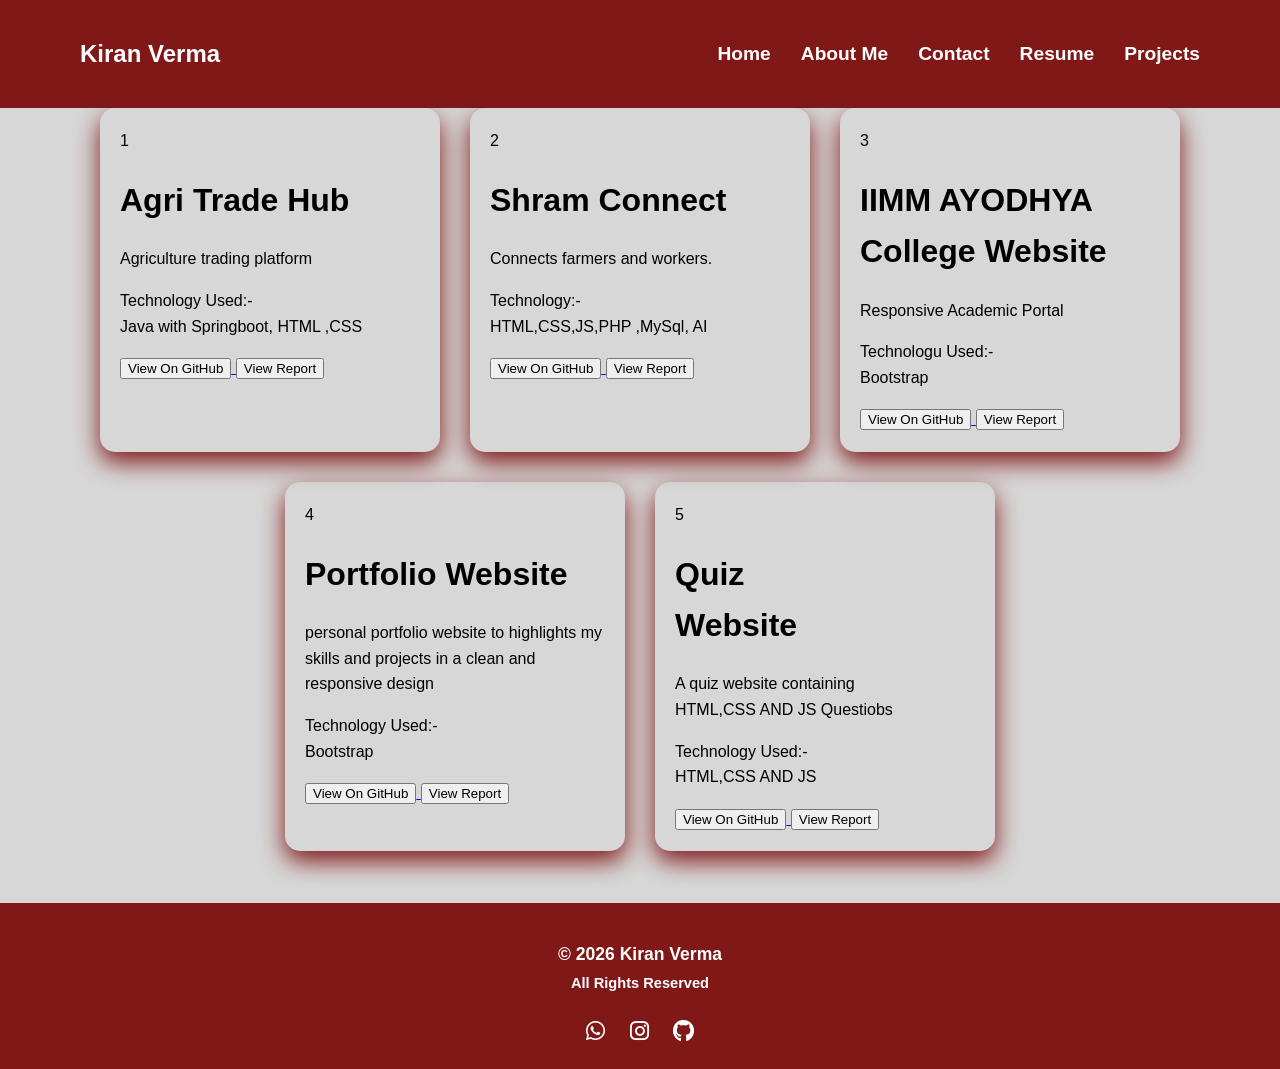
==== Projects.html @ ad4a5501 "A personal portfolio website built using HTML and CSS to showcase skills, projects, and contact info" ====
<!DOCTYPE html>
<html lang="en">

<head>
    <meta charset="UTF-8">
    <meta name="viewport" content="width=device-width>, initial-scale=1.0">
    <title>Portfolio </title>
    <link href="css/style.css" rel="stylesheet" />
    <link rel="stylesheet" href="https://cdnjs.cloudflare.com/ajax/libs/font-awesome/6.6.0/css/all.min.css" />
</head>

<body>
    <div class="container">
        <nav class="nav">
            <div class="nav-container">
                <h2>Kiran Verma</h2>
                <ul>
                    <li><a href="index.html">Home</a></li>
                    <li><a href="about.html">About Me</a></li>
                    <li><a href="#contact-jump">Contact</a></li>
                    <li><a href="Resume.html">Resume</a></li>
                    <li><a href="Projects.html">Projects</a></li>
                </ul>
            </div>
        </nav>
        <div class="project-card">
            <div class="card">
                <div class="card-number">1</div>
                <div class="card-content">
                    <h1>Agri Trade Hub</h1>
                    <p>Agriculture trading platform </p>
                    <p>Technology Used:-<br> Java with Springboot, HTML ,CSS</p>
                    <a href="https://github.com/yourusername/quiz-website" target="_blank">
                        <button>View On GitHub</button>
                    </a>

                    <a href="report.pdf" target="_blank">
                        <button>View Report</button>
                    </a>
                </div>
            </div>
            <div class="card">
                <div class="card-number">2</div>
                <div class="card-content">
                    <h1>Shram Connect</h1>
                    <p>Connects farmers and workers.
                    </p>
                    <p>Technology:-<br>HTML,CSS,JS,PHP ,MySql, AI</p>
                    <a href="https://kiranverma321890-eng.github.io/ShramConnect/" target="_blank">
                        <button>View On GitHub</button>
                    </a>

                    <a href="/Portfolio-Website/shramT.pdf" target="_blank">
                        <button>View Report</button>
                    </a>
                </div>
            </div>

            <div class="card">
                <div class="card-number">3</div>
                <div class="card-content">
                    <h1>IIMM AYODHYA College Website</h1>
                    <p>Responsive Academic Portal</p>
                    <p>Technologu Used:-<br> Bootstrap</p>
                    <a href="https://kiranverma321890-eng.github.io/iimm-college-website/" target="_blank">
                        <button>View On GitHub</button>
                    </a>

                    <a href="/Portfolio-Website/IIMM.pdf" target="_blank">
                        <button>View Report</button>
                    </a>
                </div>
            </div>
            <div class="card">
                <div class="card-number">4</div>
                <div class="card-content">
                    <h1>Portfolio Website</h1>
                    <p>personal portfolio website to highlights my skills and projects in a clean and responsive design</p>
                    <p>Technology Used:-<br> Bootstrap</p>
                    <a href="https://kiranverma321890-eng.github.io/Portfolio-Website/" target="_blank">
                        <button>View On GitHub</button>
                    </a>

                    <a href="/Portfolio-Website/Kiran_Verma_Resume.pdf" target="_blank">
                        <button>View Report</button>
                    </a>
                </div>
            </div>
            <div class="card">
                <div class="card-number">5</div>
                <div class="card-content">
                    <h1>Quiz <br> Website</h1>
                    <p>A quiz website containing <br>HTML,CSS AND JS Questiobs</p>
                    <p>Technology Used:- <br>HTML,CSS AND JS</p>
                    <a href="https://kiranverma321890-eng.github.io/quiz-website/" target="_blank">
                        <button>View On GitHub</button>
                    </a>

                    <a href="/Portfolio-Website/Quiz_Wenbsite.pdf" target="_blank">
                        <button>View Report</button>
                    </a>
                </div>
            </div>
        </div>
    </div>
    <br><br>
    <footer class="footer">
        <h3>&copy; 2026 Kiran Verma<br><small>All Rights Reserved</small></h3>
        <div class="footer-icons">
            <a href="#"><i class="fab fa-whatsapp"></i></a>
            <a href="#"><i class="fab fa-instagram"></i></a>
            <a href="#"><i class="fab fa-github"></i></a>
        </div>
    </footer>

    <script src="js/script.js"></script>
</body>

</html>
---- css/style.css ----
body {
    font-family: Arial, sans-serif;
    background: #d7d7d7;
    line-height: 1.6;
    margin: 0;
    padding: 0;
}

/* CONTAINER */
.container {
    width: 100%;
}

/* NAVBAR */
.nav-container {
    display: flex;
    justify-content: space-between;
    align-items: center;
    width: 100%;
}

.nav-container h2 {
    color: white;
}

.nav {
    display: flex;
    justify-content: space-between;
    align-items: center;
    padding: 15px 80px;
    background-color: #801818;
    position: sticky;
    top: 0;
    z-index: 1000;

}

.nav ul {
    list-style: none;
    display: flex;
    gap: 30px;
}

.nav a {
    text-decoration: none;
    font-size: larger;
    color: white;
    font-weight: bold;
    transition: 0.3s;
}

.nav a:hover {
    color: yellow;
}

/* HERO */
.hero {
    min-height: 100vh;
    display: flex;
    align-items: center;
    justify-content: center;
    gap: 260px;
    padding: 40px 10%;
    flex-wrap: wrap;
    background: url("img/bg.png") no-repeat center/cover;
    margin-top: -100px;
}

.hero-text {
    flex: 1;
    animation: fadeInLeft 1s ease;
}

.hero h1 {
    font-size: 2.8rem;
}

.hero h4 {
    margin: 15px 0;
    color: #444;
}

.hero-img {
    flex: 1;
    display: flex;
    justify-content: center;
    animation: fadeInRight 1s ease;
}

.hero-img img {
    width: 250px;
    height: 250px;
    border-radius: 50%;
    object-fit: cover;
    box-shadow: 0 10px 25px rgba(0, 0, 0, 0.2);
}

/* ABOUT SECTION INDEX PAGE*/
.section {
    padding: 60px 20px;
    max-width: 1100px;
    margin: auto;
    text-align: center;
    animation: fadeUp 1s ease;
}

h1 {
    margin-bottom: 20px;
    border-bottom: yellow;
}

.about-box {
    background: linear-gradient(135deg, #1d1d1d, #2c2c2c);
    display: flex;
    flex-direction: column;
    align-items: center;
    text-align: center;
    padding: 3rem 2rem;
    color: #fff;
    gap: 1.2rem;
    border-radius: 15px;
    max-width: 800px;
    margin: 40px auto;
    box-shadow: 0 10px 25px rgba(0, 0, 0, 0.4);
    transition: transform 0.3s ease, box-shadow 0.3s ease;
}

.about-box:hover {
    transform: translateY(-8px);
    box-shadow: 0 15px 35px rgba(0, 0, 0, 0.6);
}

.about-box h1 {
    font-size: 2.2rem;
    color: #ffcc00;
}

.about-box p {
    font-size: 1.1rem;
    line-height: 1.6;
    max-width: 600px;
}

.read {
    text-decoration: none;
    color: white;
    background: #801818;
    padding: 10px 20px;
    border-radius: 25px;
    font-weight: bold;
    transition: 0.3s ease;
    margin: 20px auto;
    display: block;
    text-align: center;
}

.read:hover {
    background: #ffcc00;
    color: #000;
    transform: scale(1.05);
}

/* Skill Section */
.skills-section {
    text-align: center;
    padding: 40px;
}

.skills-section h1 {
    font-size: 2rem;
    font-weight: 700;
    border: 4px solid #000;
    padding: 0.5rem 1rem;
    display: inline-block;
}

.skills-container {
    display: flex;
    justify-content: center;
    gap: 100px;
    flex-wrap: wrap;
}

.skill-box {
    width: 150px;
    text-align: center;
    background-color: #d7d7d7;
}

.skill-box h4 {
    font-size: larger;
}

.skill-box img {
    display: block;
    margin: 10px auto;
}
/* CONTACT */
.contact-form h1 {
    text-align: center;
}

.contact-form {
    width: 600px;
    margin: 50px auto;
    padding: 70px;
    border-radius: 8px;
    box-shadow: 0 0 10px rgba(206, 9, 9, 0.694);
}

.contact-form h2 {
    text-align: center;
}

.contact-form input,
.contact-form textarea {
    width: 100%;
    padding: 10px;
    margin: 10px 0;
    border: 1px solid #ccc;
    border-radius: 5px;
}

.contact-form button {
    width: 100%;
    padding: 10px;
    background: #007BFF;
    color: white;
    border: none;
    border-radius: 5px;
    cursor: pointer;
}

.contact-form button:hover {
    background: #0056b3;
}

/* SOCIAL ICONS */
.social-icons {
    margin-top: 20px;
    display: flex;
    justify-content: center;
    gap: 20px;
}

.social-icons a {
    color: #801818;
    font-size: 24px;
    transition: 0.3s;
}

.social-icons a:hover {
    transform: scale(1.2);
    color: black;
}

/* FOOTER */
.footer {
    text-align: center;
    background-color: #801818;
    padding: 20px;
    color: white;
    font-size: 15px;
}

.footer-icons {
    margin-top: 10px;
}

.footer-icons a {
    color: white;
    font-size: 22px;
    margin: 0 10px;
    transition: 0.3s ease-in-out;
}

.footer-icons a:hover {
    color: #ffd700;
    transform: scale(1.5);
}

/* ANIMATIONS */
@keyframes fadeInLeft {
    from {
        opacity: 0;
        transform: translateX(-50px);
    }

    to {
        opacity: 1;
        transform: translateX(0);
    }
}

@keyframes fadeInRight {
    from {
        opacity: 0;
        transform: translateX(50px);
    }

    to {
        opacity: 1;
        transform: translateX(0);
    }
}

@keyframes fadeUp {
    from {
        opacity: 0;
        transform: translateY(40px);
    }

    to {
        opacity: 1;
        transform: translateY(0);
    }
}

/* RESPONSIVE DESIGN */
@media (max-width: 768px) {

    .nav {
        flex-direction: column;
        gap: 10px;
    }

    .nav ul {
        flex-direction: column;
        gap: 10px;
    }

    .hero {
        flex-direction: column;
        text-align: center;
        padding: 60px 20px;
    }

    .hero h1 {
        font-size: 2rem;
    }

    .hero-img img {
        width: 200px;
        height: 200px;
    }

    .projects {
        flex-direction: column;
        align-items: center;
    }

    .card {
        width: 90%;
    }
}

@media (max-width: 480px) {

    .hero h1 {
        font-size: 1.6rem;
    }

    .hero h4 {
        font-size: 0.95rem;
    }

    .nav a {
        font-size: 0.9rem;
    }
}
/* ABOUT PAGE */
.about-wrapper {
    display: flex;
    align-items: center;
    justify-content: space-between;
    gap: 40px;
    max-width: 1100px;
    margin: 60px auto;
    padding: 40px;
    background: #ffffff;
    border-radius: 12px;
    box-shadow: 0 4px 15px rgba(0, 0, 0, 0.08);
}

.about-content {
    flex: 1;
}

.about-content h1 {
    font-size: 2.2rem;
    margin-bottom: 15px;
    color: #222;
}

.about-content h2 {
    margin-top: 20px;
    color: #801818;
    font-size: 1.3rem;
}

.about-content p {
    line-height: 1.6;
    color: #444;
}

.about-content ul {
    margin: 10px 0;
    padding-left: 20px;
}

.about-content ul li {
    margin-bottom: 6px;
    color: #333;
}
.about-image {
    flex: 0.8;
    text-align: center;
    animation:fadeInRight 1s ease;
}

.about-image img {
    width: 260px;
    height: 360px;
    border-radius: 50%;
    object-fit: cover;
    border-radius: 15px;
    margin-bottom: 500px;
}

/* Resume Button */
.resume-btn {
    display: inline-block;
    margin-top: 20px;
    background: #801818;
    color: #fff;
    padding: 12px 25px;
    border-radius: 25px;
    text-decoration: none;
    font-weight: bold;
    transition: 0.3s;
}

.resume-btn:hover {
    background: #ffcc00;
    color: #000;
    transform: scale(1.05);
}

.highlight {
    color: #007BFF;
    font-weight: bold;
}

@media (max-width: 768px) {
    .about-wrapper {
        flex-direction: column-reverse;
        text-align: center;
        padding: 25px;
    }

    .about-content ul {
        list-style-position: inside;
        padding-left: 0;
    }

    .about-image img {
        width: 200px;
        height: 200px;
    }
}
.resume-img
{
    overflow-x: hidden;
}

/*PROJECT PAGE CSS*/
.project-card{
    display:flex;
    gap:30px;
    flex-wrap:wrap;
    justify-content: center;
}
.card{
    width:300px;
    border-radius:15px;
    overflow:hidden;
    box-shadow:0px 10px 25px #801818;
    transition: 0.3s ease;
    padding:20px;
}
.card-img{
    width:100%
}
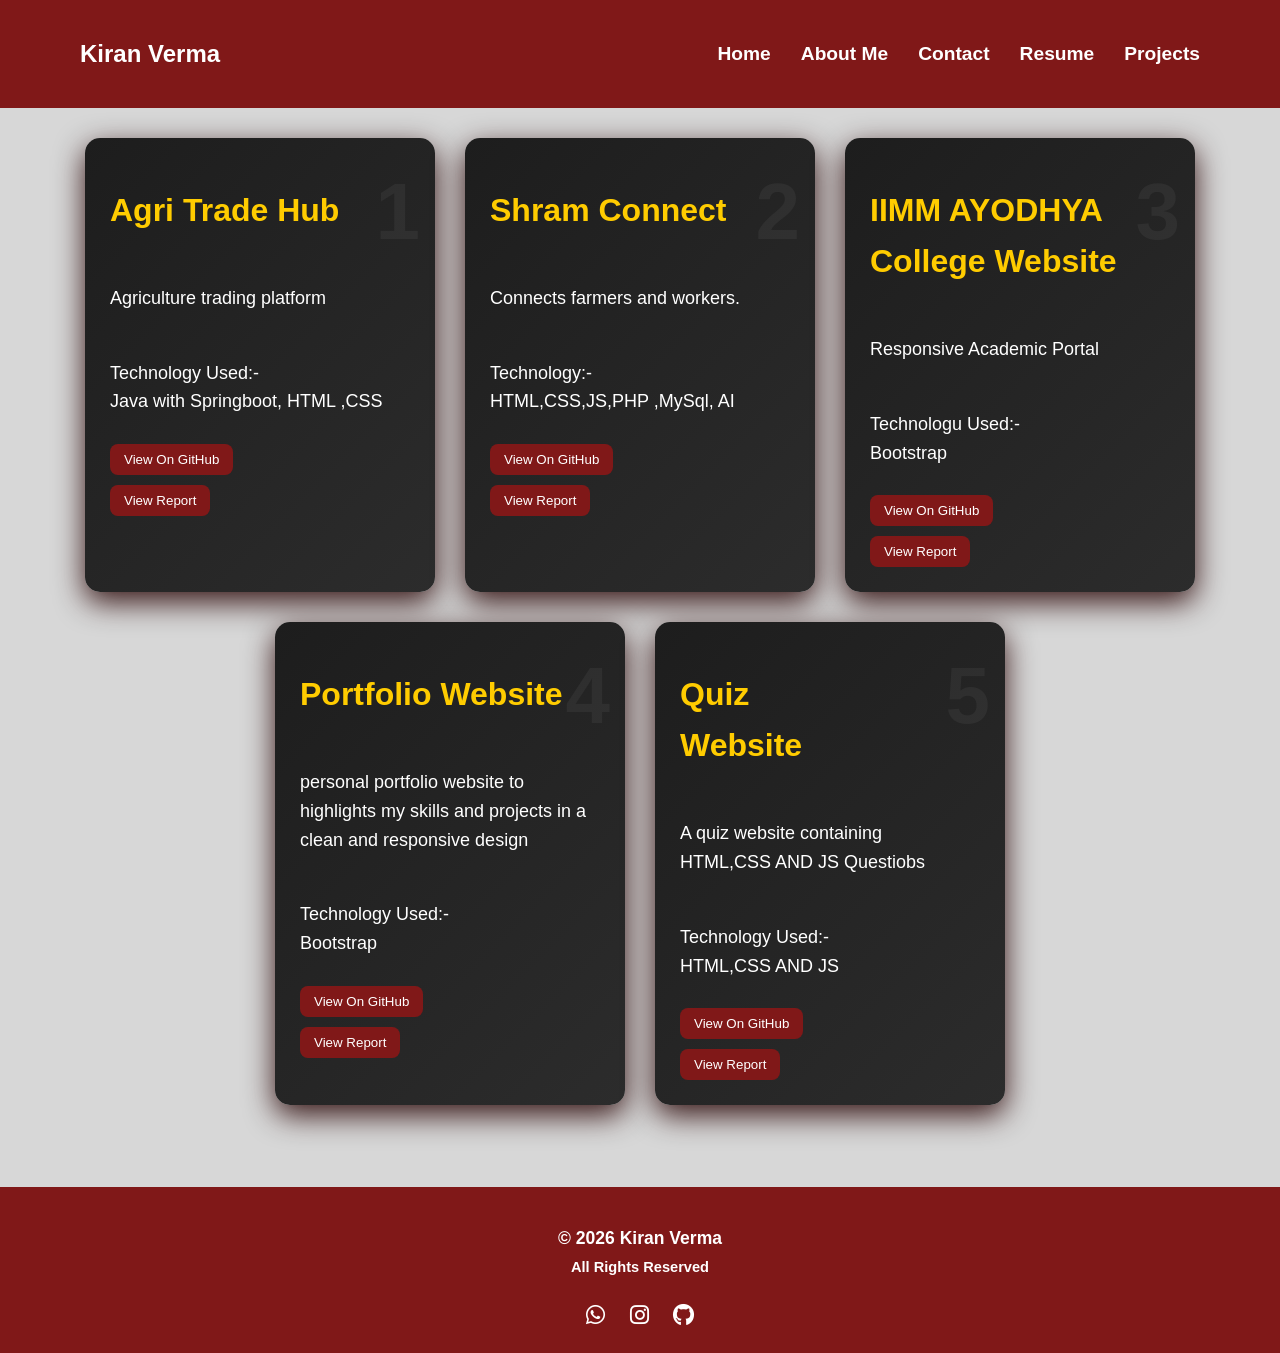
==== commit ef2c3145: "Update Projects.html" ====
--- a/Projects.html
+++ b/Projects.html
@@ -6,7 +6,7 @@
     <meta charset="UTF-8">
     <meta name="viewport" content="width=device-width>, initial-scale=1.0">
     <title>Portfolio </title>
-    <link href="css/style.css" rel="stylesheet" />
+    <link href="/css/style.css" rel="stylesheet" />
     <link rel="stylesheet" href="https://cdnjs.cloudflare.com/ajax/libs/font-awesome/6.6.0/css/all.min.css" />
 </head>
 
@@ -19,7 +19,7 @@
                     <li><a href="index.html">Home</a></li>
                     <li><a href="about.html">About Me</a></li>
                     <li><a href="#contact-jump">Contact</a></li>
-                    <li><a href="Resume.html">Resume</a></li>
+                    <li><a href="resume.html">Resume</a></li>
                     <li><a href="Projects.html">Projects</a></li>
                 </ul>
             </div>
@@ -117,4 +117,4 @@
     <script src="js/script.js"></script>
 </body>
 
-</html>+</html>
--- a/css/style.css
+++ b/css/style.css
@@ -206,6 +206,7 @@
     padding: 70px;
     border-radius: 8px;
     box-shadow: 0 0 10px rgba(206, 9, 9, 0.694);
+    background-color: whitesmoke;
 }
 
 .contact-form h2 {
@@ -450,7 +451,11 @@
     color: #007BFF;
     font-weight: bold;
 }
-
+.resume-heading
+{
+    font-size:50px;
+    text-align: center;
+}
 @media (max-width: 768px) {
     .about-wrapper {
         flex-direction: column-reverse;
@@ -479,15 +484,56 @@
     gap:30px;
     flex-wrap:wrap;
     justify-content: center;
-}
-.card{
-    width:300px;
-    border-radius:15px;
-    overflow:hidden;
-    box-shadow:0px 10px 25px #801818;
+    margin:30px;
+}
+.card {
+    width: 300px;
+    border-radius: 15px;
+    padding: 25px;
+    position: relative;
+    background: linear-gradient(135deg, #1d1d1d, #2c2c2c);
+    box-shadow: 0 10px 30px rgba(39, 2, 2, 0.908);
     transition: 0.3s ease;
-    padding:20px;
-}
-.card-img{
-    width:100%
-}+}
+.card:hover {
+    transform: translateY(-10px);
+    box-shadow: 0 20px 50px rgba(0,0,0,0.8);
+}
+.card-number {
+    position: absolute;
+    font-size: 80px;
+    font-weight: bold;
+    color: rgba(255, 255, 255, 0.05); 
+    top: 10px;
+    right: 15px;
+}
+.card-content {
+    position: relative;
+    z-index: 1; 
+    display: flex;
+    flex-direction: column;
+    gap: 10px;
+}
+.card-content h1 {
+    color:#FFCC00;
+    
+}
+
+.card-content p {
+    color: white;
+    font-size: large;
+}
+.card-content button {
+    padding: 8px 14px;
+    border-radius: 8px;
+    border: none;
+    background: #801818;
+    color: white;
+    cursor: pointer;
+    transition: 0.3s;
+}
+
+.card-content button:hover {
+    background: black;
+    transform: scale(1.05);
+}
